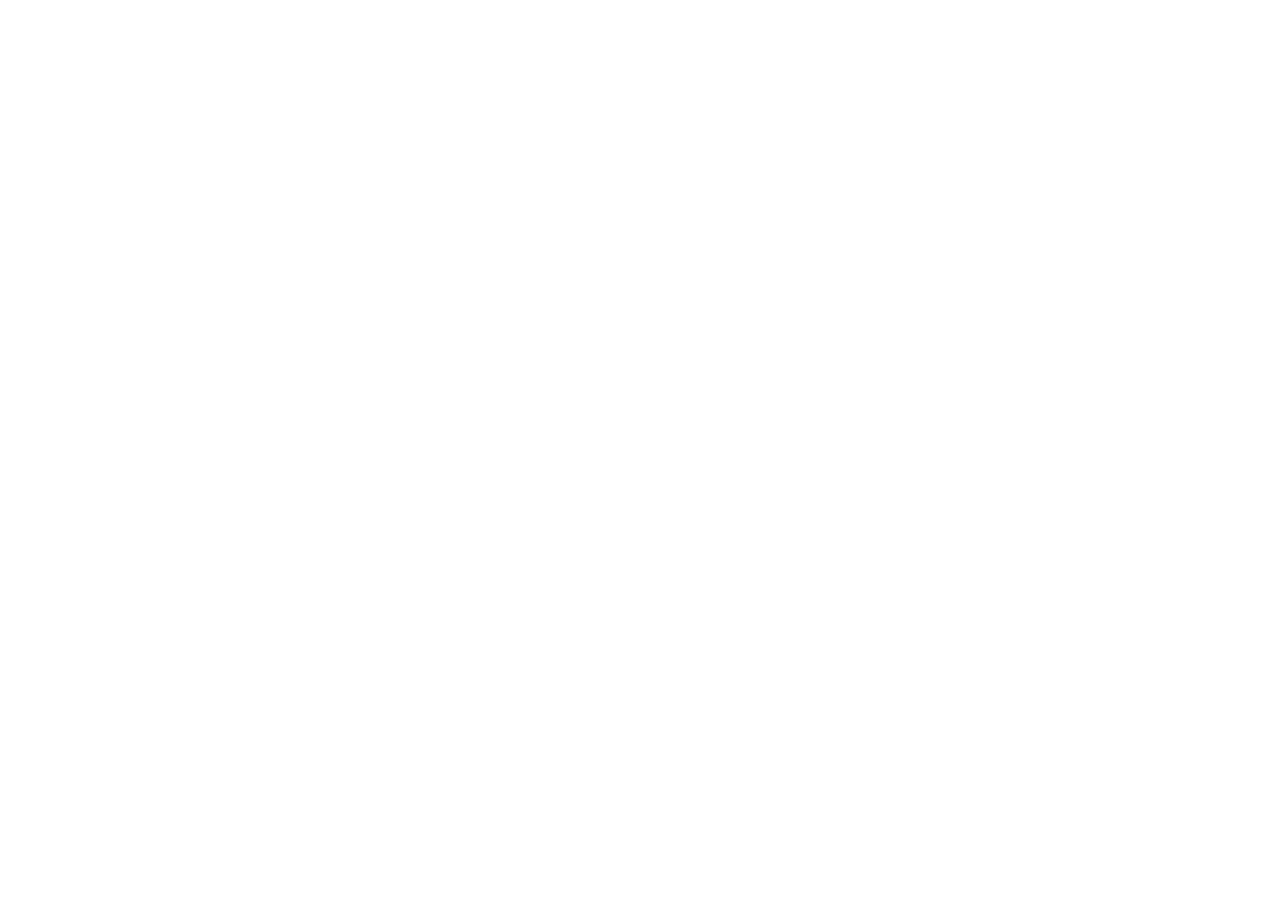
==== index.html @ 61ee8560 "setup default html ig" ====
<!DOCTYPE html>
<html lang="en">
  <head>
    <meta charset="UTF-8" />
    <meta http-equiv="X-UA-Compatible" content="IE=edge" />
    <meta name="viewport" content="width=device-width, initial-scale=1.0" />
    <title>Document</title>
  </head>
  <body></body>
</html>
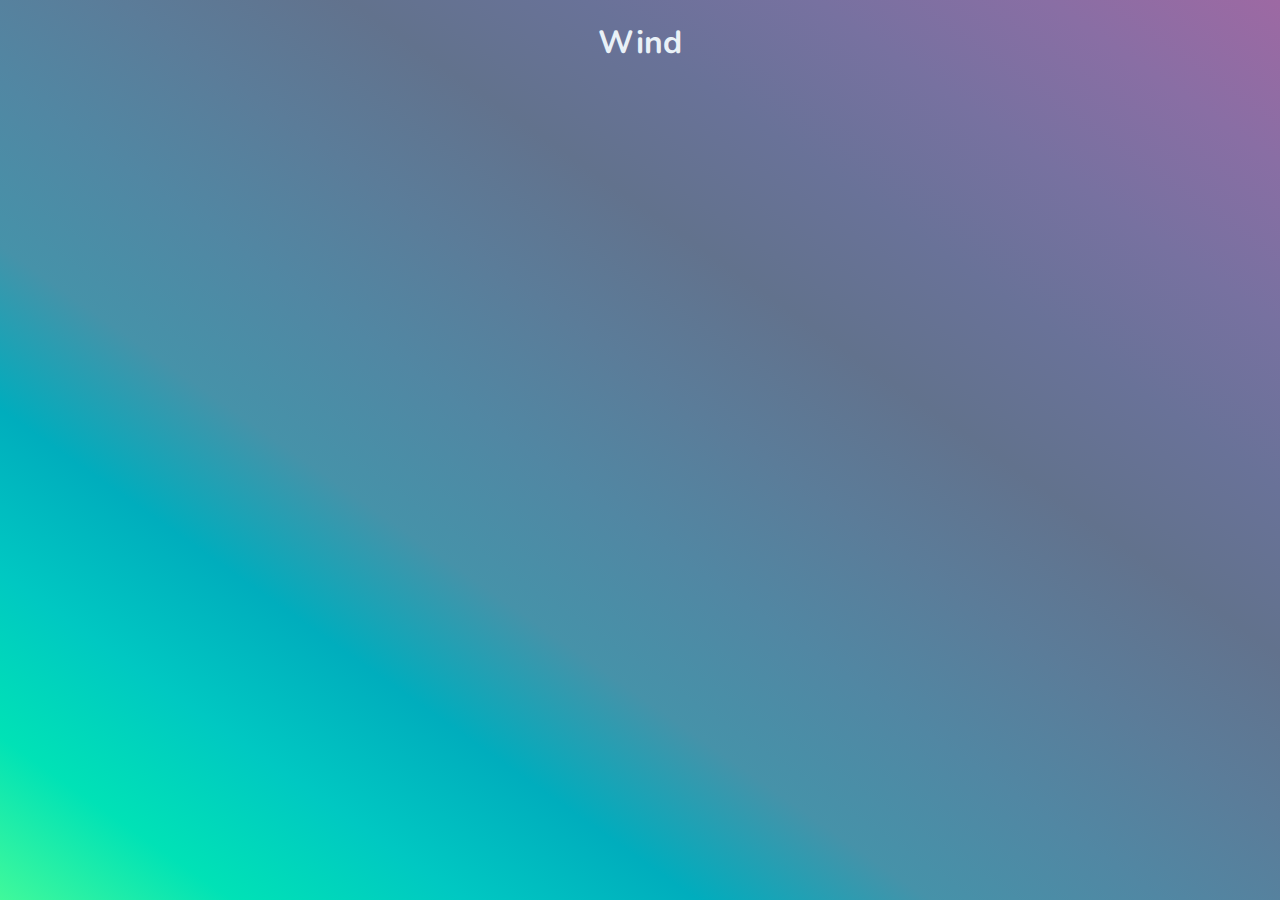
==== commit 5bfc0c77: "setup site ig" ====
--- a/index.html
+++ b/index.html
@@ -4,7 +4,17 @@
     <meta charset="UTF-8" />
     <meta http-equiv="X-UA-Compatible" content="IE=edge" />
     <meta name="viewport" content="width=device-width, initial-scale=1.0" />
-    <title>Document</title>
+
+    <!--<link rel="icon" href="/assets/favicon.svg" type="image/x-icon" />-->
+
+    <link rel="stylesheet" href="styles.css" />
+
+    <title>Wind</title>
   </head>
-  <body></body>
+  <body>
+    <center>
+      <h1>Wind</h1>
+    </center>
+    <script src="all.js"></script>
+  </body>
 </html>
--- a/styles.css
+++ b/styles.css
@@ -0,0 +1,31 @@
+@import url("https://fonts.googleapis.com/css2?family=Noto + Sans&family=Nunito:wght@600&family=PT+Sans&family=ZCOOL+KuaiLe&display=swap");
+@import url("https://unpkg.com/boxicons@2.1.2/css/boxicons.min.css");
+
+body {
+  background-image: linear-gradient(
+    to right top,
+    #40f99b,
+    #00e2b6,
+    #00c8c2,
+    #00adbd,
+    #4692a9,
+    #5187a3,
+    #5b7c99,
+    #62728d,
+    #697298,
+    #7771a0,
+    #896ea4,
+    #9d69a3
+  );
+  background-attachment: fixed;
+}
+
+h1 {
+  font-family: "Nunito", sans-serif;
+  color: #e9f1f7;
+  transition-duration: 0.2s;
+}
+
+h1:hover {
+  font-size: 2.4em;
+}
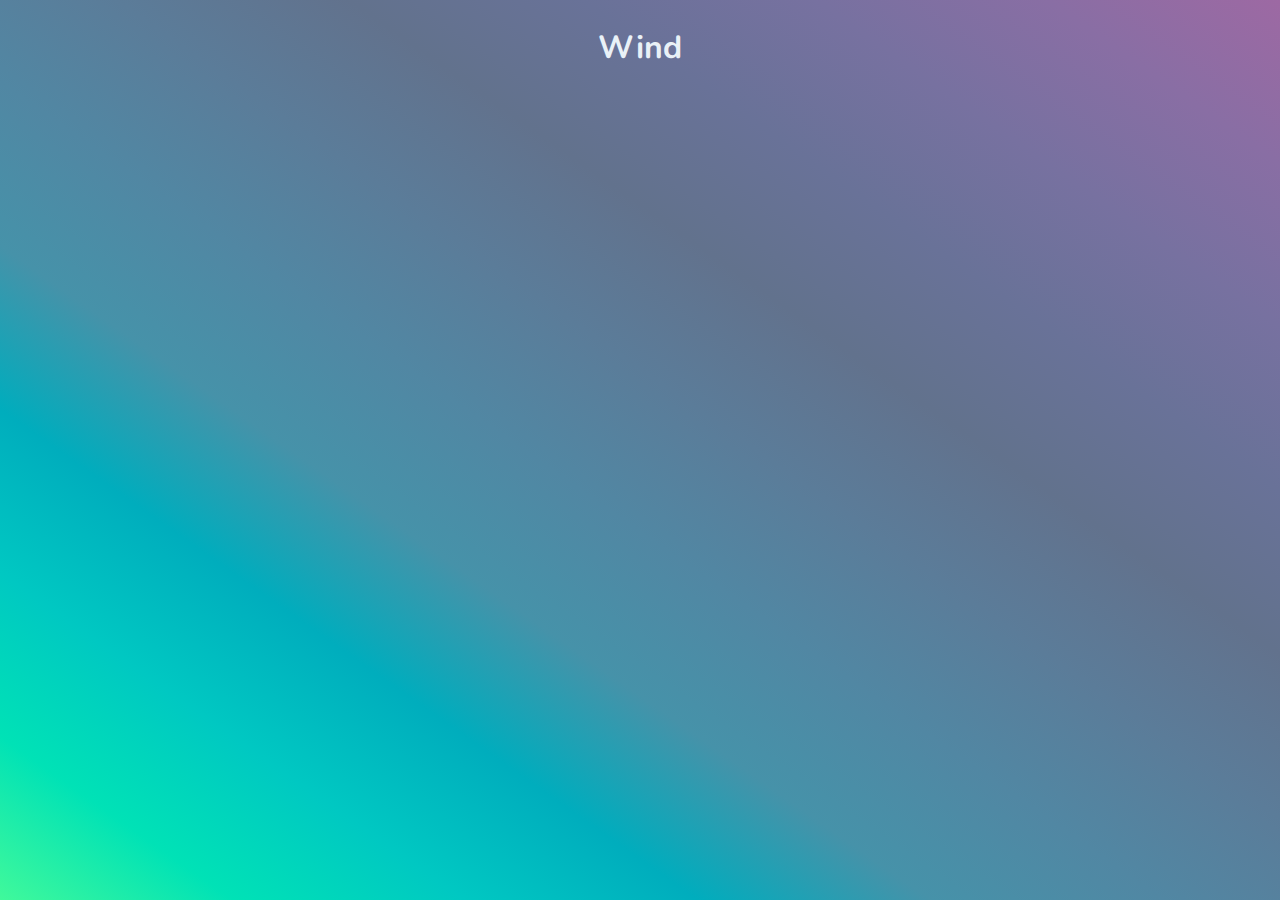
==== commit 0c8b5b58: "lets win this!" ====
--- a/index.html
+++ b/index.html
@@ -13,6 +13,7 @@
   </head>
   <body>
     <center>
+      <br />
       <h1>Wind</h1>
     </center>
     <script src="all.js"></script>
--- a/styles.css
+++ b/styles.css
@@ -23,9 +23,12 @@
 h1 {
   font-family: "Nunito", sans-serif;
   color: #e9f1f7;
+
+  display: inline;
   transition-duration: 0.2s;
 }
 
 h1:hover {
   font-size: 2.4em;
+  color: #fff;
 }
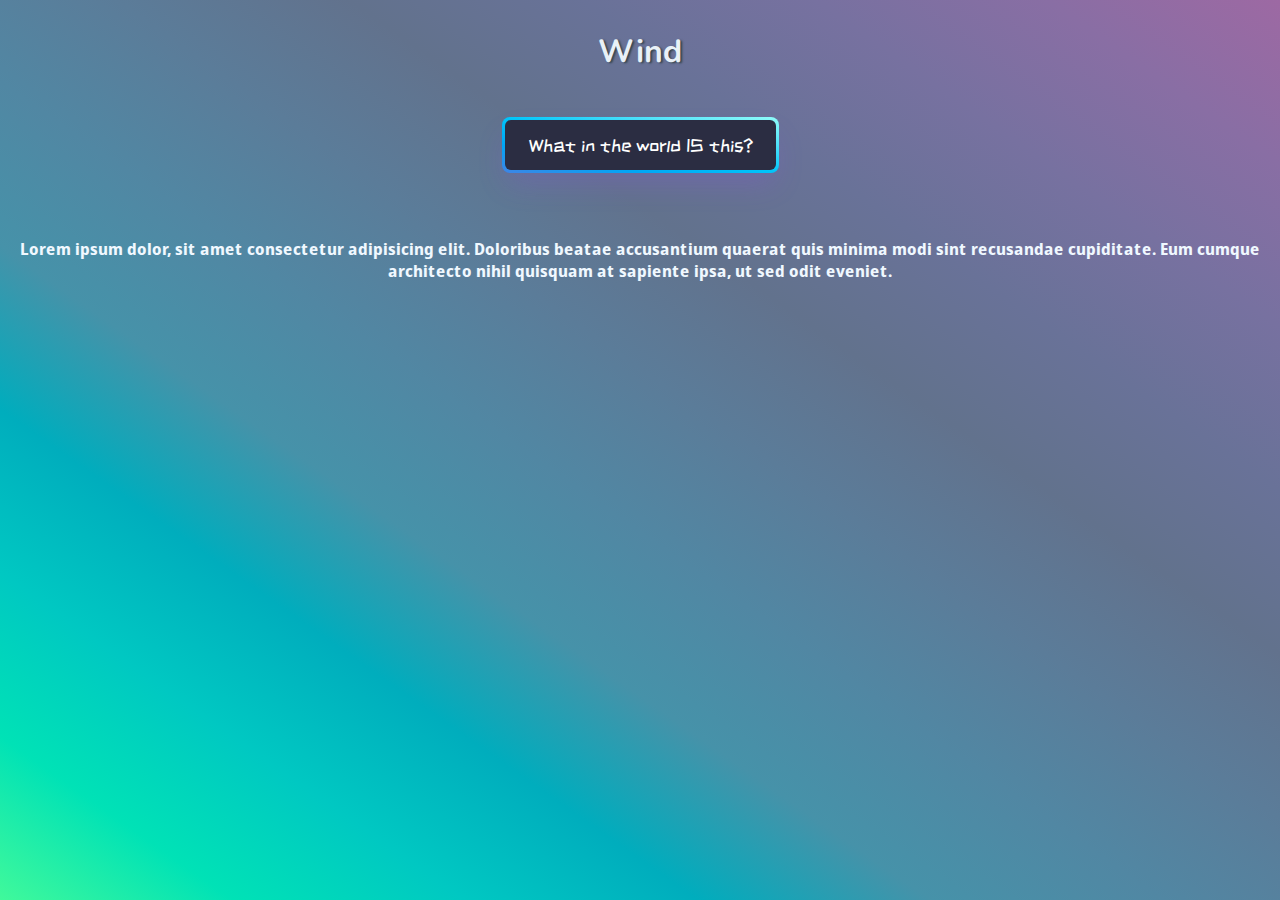
==== commit d5ca8515: "i forgot" ====
--- a/index.html
+++ b/index.html
@@ -15,6 +15,22 @@
     <center>
       <br />
       <h1>Wind</h1>
+      <br />
+      <br />
+      <br />
+      <button onclick="myAbout()">
+        <span>What in the world IS this?</span>
+      </button>
+    </center>
+    <br />
+    <br />
+    <center>
+      <h4>
+        Lorem ipsum dolor, sit amet consectetur adipisicing elit. Doloribus
+        beatae accusantium quaerat quis minima modi sint recusandae cupiditate.
+        Eum cumque architecto nihil quisquam at sapiente ipsa, ut sed odit
+        eveniet.
+      </h4>
     </center>
     <script src="all.js"></script>
   </body>
--- a/styles.css
+++ b/styles.css
@@ -1,4 +1,4 @@
-@import url("https://fonts.googleapis.com/css2?family=Noto + Sans&family=Nunito:wght@600&family=PT+Sans&family=ZCOOL+KuaiLe&display=swap");
+@import url("https://fonts.googleapis.com/css2?family=Noto+Sans+Display&family=Noto+Sans:wght@400;700&family=Nunito:wght@600&family=PT+Sans&family=ZCOOL+KuaiLe&display=swap");
 @import url("https://unpkg.com/boxicons@2.1.2/css/boxicons.min.css");
 
 body {
@@ -18,12 +18,14 @@
     #9d69a3
   );
   background-attachment: fixed;
+  font-family: "Noto Sans Display", sans-serif;
+  color: aliceblue;
 }
 
 h1 {
   font-family: "Nunito", sans-serif;
   color: #e9f1f7;
-
+  text-shadow: 1.5px 1px 2px #36454f;
   display: inline;
   transition-duration: 0.2s;
 }
@@ -31,4 +33,59 @@
 h1:hover {
   font-size: 2.4em;
   color: #fff;
+  text-shadow: 3px 2px 0px #36454f;
 }
+
+button {
+  align-items: center;
+  background-image: linear-gradient(
+    to right top,
+    #3f84e5,
+    #00a6f5,
+    #00c5fa,
+    #4fe2fa,
+    #90fcf9
+  );
+  border: 0;
+  border-radius: 8px;
+  box-shadow: rgba(151, 65, 252, 0.2) 0 15px 30px -5px;
+  box-sizing: border-box;
+  color: #ffffff;
+  display: flex;
+  font-family: "ZCOOL KuaiLe", cursive;
+  font-size: 18px;
+  justify-content: center;
+  line-height: 1em;
+  max-width: 100%;
+  min-width: 140px;
+  padding: 3px;
+  text-decoration: none;
+  user-select: none;
+  -webkit-user-select: none;
+  touch-action: manipulation;
+  white-space: nowrap;
+  cursor: pointer;
+  transition: all 0.3s;
+}
+
+button:active,
+button:hover {
+  outline: 0;
+}
+
+button span {
+  background-color: #2b2d42;
+  padding: 16px 24px;
+  border-radius: 6px;
+  width: 100%;
+  height: 100%;
+  transition: 300ms;
+}
+
+button:hover span {
+  background: none;
+}
+
+button:active {
+  transform: scale(0.9);
+}
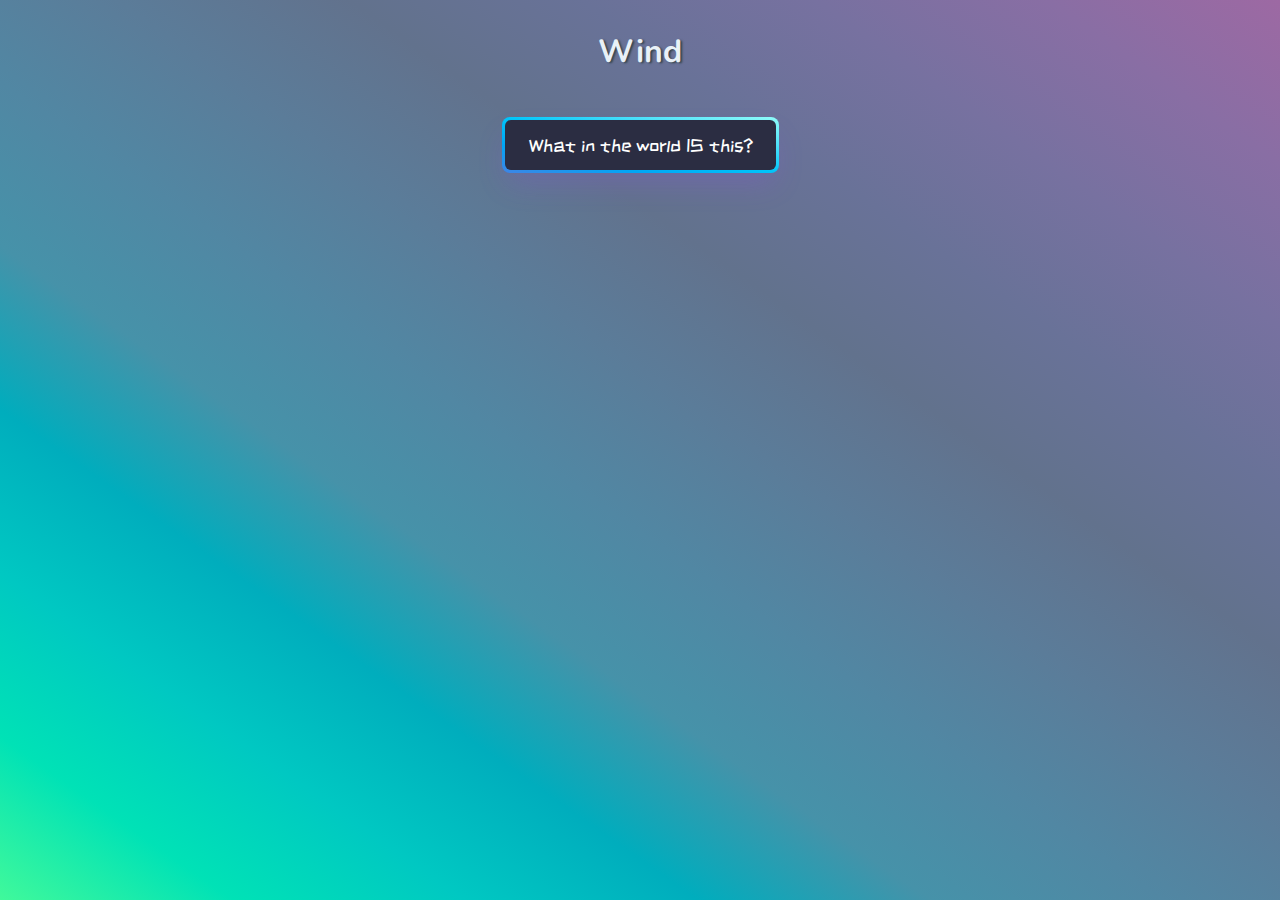
==== commit 0924820f: "added important information to about.html" ====
--- a/index.html
+++ b/index.html
@@ -24,14 +24,7 @@
     </center>
     <br />
     <br />
-    <center>
-      <h4>
-        Lorem ipsum dolor, sit amet consectetur adipisicing elit. Doloribus
-        beatae accusantium quaerat quis minima modi sint recusandae cupiditate.
-        Eum cumque architecto nihil quisquam at sapiente ipsa, ut sed odit
-        eveniet.
-      </h4>
-    </center>
+
     <script src="all.js"></script>
   </body>
 </html>
--- a/styles.css
+++ b/styles.css
@@ -89,3 +89,12 @@
 button:active {
   transform: scale(0.9);
 }
+
+.down {
+  text-shadow: 2px 3px 0px #36454f;
+  transition-duration: 0.2s;
+}
+
+.down:hover {
+  text-shadow: 0px 0px 0px #36454f;
+}
